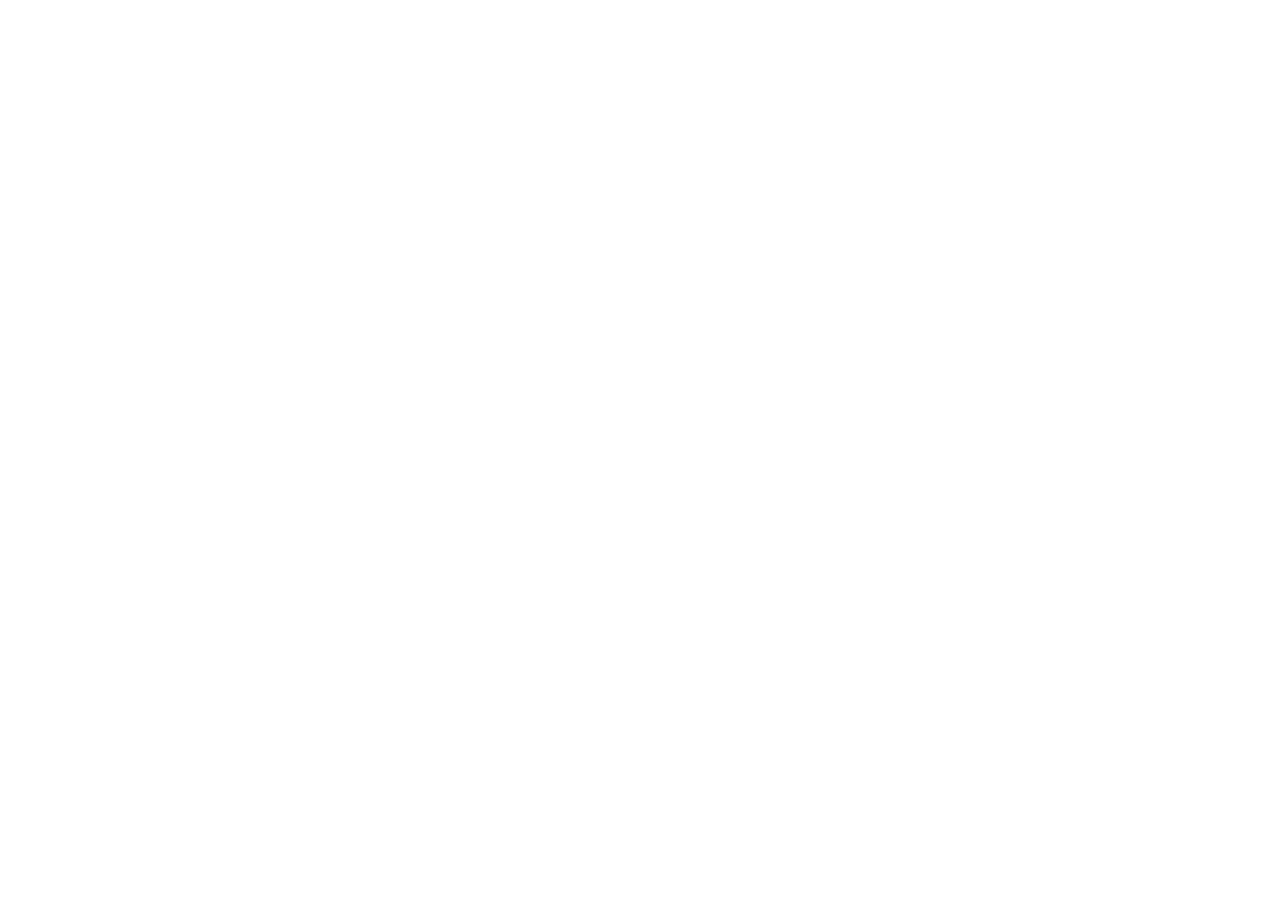
==== index.html @ f83cc9b5 "Archivos iniciales" ====
<!DOCTYPE html>
<html lang="es">
<head>
    <meta charset="UTF-8">
    <meta name="viewport" content="width=device-width, initial-scale=1.0">
    <title>Portafolio Profesional</title>
</head>
<body>
    
</body>
</html>
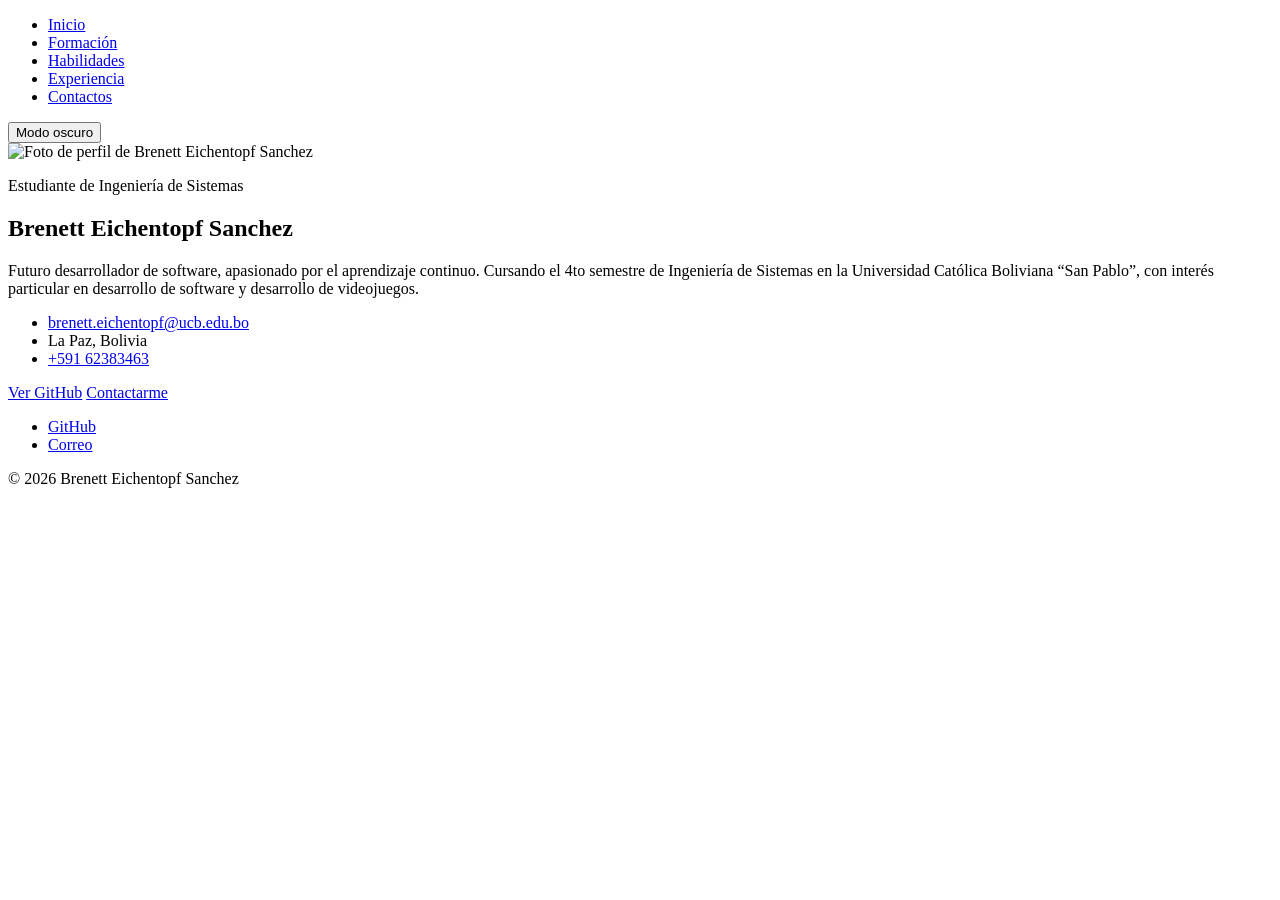
==== commit 227fcf72: "Esqueleto HTML" ====
--- a/index.html
+++ b/index.html
@@ -4,8 +4,49 @@
     <meta charset="UTF-8">
     <meta name="viewport" content="width=device-width, initial-scale=1.0">
     <title>Portafolio Profesional</title>
+    <link rel="stylesheet" href="css/style.css">
 </head>
 <body>
-    
+    <header>
+        <div class="header-inner">
+            <nav>
+                <ul>
+                    <li><a href="index.html" aria-current="page">Inicio</a></li>
+                    <li><a href="formacion.html">Formación</a></li>
+                    <li><a href="habilidades.html">Habilidades</a></li>
+                    <li><a href="experiencia.html">Experiencia</a></li>
+                    <li><a href="contacto.html">Contactos</a></li>
+                </ul>
+            </nav>
+            <button id="theme-toggle" class="theme-toggle" aria-label="Cambiar entre modo claro y oscuro">Modo oscuro</button>
+        </div>
+    </header>
+
+    <main>
+        <section class="maincontent" aria-labelledby="maincontent-nombre">
+            <img class="maincontent-photo" src="assets/images/perfil.jpg" alt="Foto de perfil de Brenett Eichentopf Sanchez">
+            <p class="rol">Estudiante de Ingeniería de Sistemas</p>
+            <h1 id="maincontent-nombre">Brenett Eichentopf Sanchez</h1>
+            <p>Futuro desarrollador de software, apasionado por el aprendizaje continuo. Cursando el 4to semestre de Ingeniería de Sistemas en la Universidad Católica Boliviana &ldquo;San Pablo&rdquo;, con interés particular en desarrollo de software y desarrollo de videojuegos.</p>
+            <ul class="contact-line">
+                <li><a href="mailto:brenett.eichentopf@ucb.edu.bo">brenett.eichentopf@ucb.edu.bo</a></li>
+                <li>La Paz, Bolivia</li>
+                <li><a href="tel:+59162383463">+591 62383463</a></li>
+            </ul>
+           
+            <a class="btn btn-primary" href="https://github.com/HelpyBren?tab=repositories" target="_blank" rel="noopener">Ver GitHub</a>
+            <a class="btn btn-secondary" href="contacto.html">Contactarme</a>
+            
+        </section>
+    </main>
+
+    <footer class="site-footer">
+        <ul class="social">
+            <li><a href="https://github.com/HelpyBren" target="_blank" rel="noopener">GitHub</a></li>
+            <li><a href="mailto:brenett.eichentopf@ucb.edu.bo">Correo</a></li>
+        </ul>
+        <p>&copy; 2026 Brenett Eichentopf Sanchez</p>
+    </footer>
+    <script src="js/theme.js"></script>
 </body>
 </html>
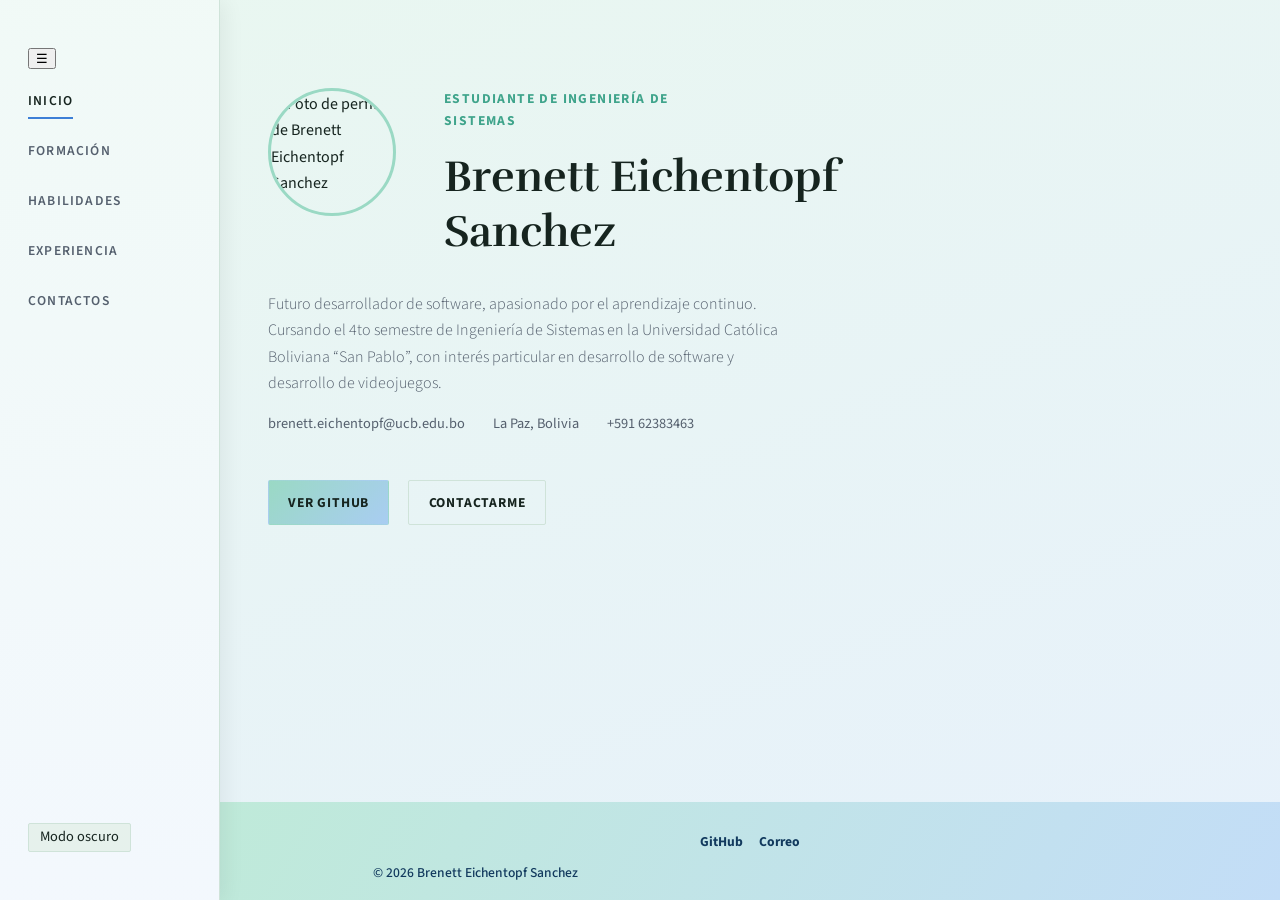
==== commit 17a8f742: "Adecuación a enunciado" ====
--- a/index.html
+++ b/index.html
@@ -9,7 +9,10 @@
 <body>
     <header>
         <div class="header-inner">
-            <nav>
+            <button id="menu-toggle" class="menu-toggle" type="button" aria-expanded="false" aria-controls="nav-principal" aria-label="Abrir menú de navegación">
+                <span aria-hidden="true">&#9776;</span>
+            </button>
+            <nav id="nav-principal">
                 <ul>
                     <li><a href="index.html" aria-current="page">Inicio</a></li>
                     <li><a href="formacion.html">Formación</a></li>
@@ -18,7 +21,7 @@
                     <li><a href="contacto.html">Contactos</a></li>
                 </ul>
             </nav>
-            <button id="theme-toggle" class="theme-toggle" aria-label="Cambiar entre modo claro y oscuro">Modo oscuro</button>
+            <button id="theme-toggle" class="theme-toggle" aria-label="Cambiar entre modo claro y oscuro" aria-pressed="false">Modo oscuro</button>
         </div>
     </header>
 
--- a/css/style.css
+++ b/css/style.css
@@ -0,0 +1,448 @@
+
+@import url('https://fonts.googleapis.com/css2?family=Rufina:wght@400;700&family=Source+Sans+Pro:wght@300;400;600;700&display=swap');
+
+:root {
+  /*tema claro*/
+  --color-bg: #EEF6F1;
+  --color-surface: #FFFFFF;
+  --color-surface-alt: #E6F1EC;
+  --color-text: #16241F;
+  --color-text-dim: #55606E;
+  --color-border: #CFE3D9;
+  --color-accent: #3fa48b;        /* verde */
+  --color-accent-soft: #9AD9C4;   /* verde pastel */
+  --color-accent-2: #3d7fd6;      /* azul */
+  --color-accent-2-soft: #A9CDF2; /* azul pastel */
+  --color-error: #d64550;
+  --color-link: #2158B3;
+  --color-focus: #3fa48b;
+  --color-footer-text: #123A5E;
+
+  --gradient-bg: linear-gradient(160deg, #E9F7F0 0%, #E7F1FB 100%);
+  --gradient-accent: linear-gradient(135deg, var(--color-accent-soft), var(--color-accent-2-soft));
+  --gradient-footer: linear-gradient(120deg, #BFEAD9 0%, #C3DDF7 100%);
+  --gradient-header: linear-gradient(180deg, rgba(154,217,196,0.14), rgba(169,205,242,0.14));
+
+  /*Tipografía*/
+  --font-display: 'Rufina', serif;
+  --font-body: 'Source Sans Pro', sans-serif;
+  --font-label: 'Source Sans Pro', sans-serif;
+
+  /*espaciado*/
+  --space-1: 0.5rem;
+  --space-2: 1rem;
+  --space-3: 1.75rem;
+  --space-4: 3rem;
+  --space-5: 5rem;
+
+  --radius: 2px;
+  --max-w: 760px;
+  --sidebar-w: 220px;
+}
+
+:root[data-theme='dark'] {
+  --color-bg: #0F1E1A;
+  --color-surface: #16302A;
+  --color-surface-alt: #122822;
+  --color-text: #EAF3EF;
+  --color-text-dim: #A9C2BB;
+  --color-border: #294A41;
+  --color-accent: #6FD9BC;
+  --color-accent-soft: #3fa48b;
+  --color-accent-2: #6FA8FF;
+  --color-accent-2-soft: #3d7fd6;
+  --color-error: #ff8a80;
+  --color-link: #8FB8FF;
+  --color-focus: #6FD9BC;
+  --color-footer-text: #DCEBFF;
+
+  --gradient-bg: linear-gradient(160deg, #0C2621 0%, #0E1E30 100%);
+  --gradient-accent: linear-gradient(135deg, var(--color-accent-soft), var(--color-accent-2-soft));
+  --gradient-footer: linear-gradient(120deg, #12352C 0%, #142B41 100%);
+  --gradient-header: linear-gradient(180deg, rgba(111,217,188,0.10), rgba(111,168,255,0.10));
+}
+
+/*reset minimo*/
+* { box-sizing: border-box; }
+html { scroll-behavior: smooth; }
+body {
+  margin: 0;
+  min-height: 100vh;
+  display: flex;
+  flex-direction: column;
+  background-color: var(--color-bg);
+  background-image: var(--gradient-bg);
+  background-attachment: fixed;
+  color: var(--color-text);
+  font-family: var(--font-body);
+  line-height: 1.65;
+  transition: background 0.25s ease, color 0.25s ease;
+}
+img { max-width: 100%; display: block; }
+a {
+  color: var(--color-link);
+  font-weight: 700;
+  text-decoration: none;
+}
+a:hover { text-decoration: underline; }
+:focus-visible {
+  outline: 2px solid var(--color-focus);
+  outline-offset: 3px;
+}
+
+h1, h2, h3 {
+  font-family: var(--font-display);
+  font-weight: 700;
+  line-height: 1.25;
+  margin: 0 0 var(--space-2);
+}
+h1 { font-size: clamp(2rem, 4vw, 2.75rem); }
+h2 { font-size: clamp(1.35rem, 3vw, 1.7rem); }
+h3 { font-size: 1.1rem; font-family: var(--font-body); font-weight: 700; }
+p { margin: 0 0 var(--space-2); color: var(--color-text-dim); max-width: 65ch; font-weight: 300; }
+
+
+header {
+  border-bottom: 1px solid var(--color-border);
+  background-color: var(--color-surface);
+  background-image: var(--gradient-header);
+  box-shadow: 5px 2px 20px 0 rgba(0, 0, 0, 0.06);
+  position: sticky;
+  top: 0;
+  z-index: 10;
+  display: flex;
+  align-items: center;
+  justify-content: space-between;
+  gap: var(--space-2);
+  flex-wrap: wrap;
+  padding: var(--space-2) var(--space-3);
+}
+.header-inner { display: contents; }
+
+header nav ul {
+  list-style: none;
+  display: flex;
+  gap: var(--space-3);
+  margin: 0;
+  padding: 0;
+  flex-wrap: wrap;
+}
+header nav a {
+  text-decoration: none;
+  color: var(--color-text-dim);
+  font-size: 0.85rem;
+  font-weight: 600;
+  letter-spacing: 1.2px;
+  text-transform: uppercase;
+  padding: 0.25rem 0;
+  border-bottom: 2px solid transparent;
+}
+header nav a:hover,
+header nav a[aria-current='page'] {
+  text-decoration: none;
+  color: var(--color-text);
+  border-bottom-color: var(--color-accent-2);
+}
+
+.theme-toggle {
+  background: var(--color-surface-alt);
+  border: 1px solid var(--color-border);
+  border-radius: var(--radius);
+  padding: 0.4rem 0.7rem;
+  cursor: pointer;
+  color: var(--color-text);
+  font-size: 0.9rem;
+  font-family: var(--font-body);
+  line-height: 1;
+}
+.theme-toggle:hover { border-color: var(--color-accent); }
+
+/*layout general*/
+main {
+  max-width: var(--max-w);
+  margin: 0 auto;
+  padding: var(--space-5) var(--space-3) var(--space-5);
+}
+section { margin-bottom: var(--space-5); }
+section:last-child { margin-bottom: var(--space-4); }
+
+.section-label {
+  font-family: var(--font-label);
+  font-size: 0.75rem;
+  font-weight: 700;
+  text-transform: uppercase;
+  letter-spacing: 1.4px;
+  color: var(--color-accent-2);
+  display: block;
+  margin-bottom: var(--space-1);
+}
+
+main h1 {
+  position: relative;
+  padding-bottom: var(--space-2);
+}
+main h1::after {
+  content: '';
+  position: absolute;
+  left: 0;
+  bottom: 0;
+  width: 70px;
+  border-bottom: 3px solid var(--color-accent-2-soft);
+}
+
+.maincontent::after { content: ''; display: block; clear: both; }
+.maincontent h1::after { display: none; }
+
+.maincontent .maincontent-photo {
+  float: left;
+  width: 128px;
+  height: 128px;
+  border-radius: 50%;
+  object-fit: cover;
+  border: 3px solid var(--color-accent-soft);
+  margin: 0 var(--space-4) var(--space-2) 0;
+}
+.maincontent .rol {
+  font-family: var(--font-label);
+  text-transform: uppercase;
+  letter-spacing: 1.4px;
+  color: var(--color-accent);
+  font-size: 0.85rem;
+  font-weight: 700;
+  margin-top: var(--space-1);
+}
+
+.contact-line {
+  display: flex;
+  flex-wrap: wrap;
+  gap: var(--space-1) var(--space-3);
+  padding: 0;
+  margin: var(--space-2) 0 var(--space-3);
+  list-style: none;
+  font-size: 0.9rem;
+  color: var(--color-text-dim);
+  clear: left;
+}
+.contact-line a { color: var(--color-text-dim); font-weight: 400; }
+.contact-line a:hover { color: var(--color-accent); }
+
+.btn {
+  display: inline-block;
+  margin-top: var(--space-2);
+  padding: 0.65rem 1.2rem;
+  border-radius: var(--radius);
+  text-decoration: none !important;
+  font-family: var(--font-label);
+  font-weight: 700;
+  font-size: 0.85rem;
+  text-transform: uppercase;
+  letter-spacing: 0.8px;
+  border: 1px solid var(--color-border);
+  transition: filter .2s ease, background-color .2s ease;
+}
+.btn + .btn { margin-left: var(--space-2); }
+.btn-primary { background-image: var(--gradient-accent); color: #16241F; border-color: transparent; }
+.btn-primary:hover { filter: brightness(0.94); color: #16241F; }
+.btn-secondary { color: var(--color-text); }
+.btn-secondary:hover { background: var(--color-surface-alt); }
+
+@media (max-width: 640px) {
+  .maincontent .maincontent-photo { float: none; margin: 0 0 var(--space-2) 0; }
+}
+
+/* ---------- Timeline (formación) ---------- */
+.timeline { list-style: none; margin: 0; padding: 0; border-left: 3px solid var(--color-accent-soft); }
+.timeline li { position: relative; padding: 0 0 var(--space-4) var(--space-3); }
+.timeline li::before {
+  content: '';
+  position: absolute;
+  left: -8px;
+  top: 4px;
+  width: 13px;
+  height: 13px;
+  border-radius: 50%;
+  background: var(--color-accent-2-soft);
+  border: 2px solid var(--color-bg);
+}
+.timeline time {
+  font-family: var(--font-label);
+  font-size: 0.8rem;
+  font-weight: 700;
+  text-transform: uppercase;
+  letter-spacing: 1px;
+  color: var(--color-accent);
+}
+
+/* =========================================================
+   Tarjetas de proyecto (experiencia.html)
+   Ya no están dentro de un div.proyectos-grid: son
+   <article class="proyecto-card"> directas dentro de <section>.
+   Sin ese contenedor no se arma una grilla de 2 columnas de
+   forma fiable (el section también contiene el título y la
+   intro), así que se apilan en una sola columna con espaciado
+   propio — sigue siendo responsivo y perfectamente válido.
+   ========================================================= */
+.proyecto-card {
+  border-left: 4px solid var(--color-accent-2-soft);
+  background: var(--color-surface);
+  padding: var(--space-3);
+  margin-bottom: var(--space-3);
+  box-shadow: 3px 3px 0 0 rgba(0,0,0,0.04);
+}
+.proyecto-card h3 { margin-bottom: 0.25rem; font-family: var(--font-display); }
+.proyecto-card time { font-family: var(--font-label); font-size: 0.8rem; color: var(--color-text-dim); }
+.proyecto-card .maincontent-photo {
+  width: 100%;
+  height: auto;
+  border-radius: var(--radius);
+  margin: var(--space-2) 0;
+  box-shadow: 3px 3px 0 0 rgba(0,0,0,0.04);
+}
+.tag-list { list-style: none; display: flex; flex-wrap: wrap; gap: 0.4rem; margin: var(--space-2) 0 0; padding: 0; }
+.tag-list li {
+  font-family: var(--font-label);
+  font-size: 0.72rem;
+  font-weight: 600;
+  text-transform: uppercase;
+  letter-spacing: 0.6px;
+  background: var(--color-surface-alt);
+  border: 1px solid var(--color-border);
+  padding: 0.25rem 0.6rem;
+  border-radius: var(--radius);
+  color: var(--color-text-dim);
+}
+
+/* ---------- Habilidades ---------- */
+.skills-group { margin-bottom: var(--space-4); }
+.skills-group ul { list-style: none; padding: 0; margin: 0; display: flex; flex-wrap: wrap; gap: 0.5rem; }
+.skills-group li {
+  font-family: var(--font-label);
+  font-size: 0.85rem;
+  font-weight: 600;
+  border: 1px solid var(--color-accent-soft);
+  padding: 0.4rem 0.8rem;
+  border-radius: var(--radius);
+  background: var(--color-surface);
+  color: var(--color-text);
+}
+
+/* =========================================================
+   Formulario de contacto (contacto.html)
+   Sin div.form-field: label, input y p.error-msg son hermanos
+   directos dentro de <form>. El espaciado se resuelve dándole
+   margen al input/textarea, y el estado de error se marca con
+   una clase en el propio campo (ver js/validacion.js) en vez
+   de en un contenedor que ya no existe.
+   ========================================================= */
+form { max-width: 480px; }
+form label {
+  display: block;
+  font-size: 0.8rem;
+  font-weight: 700;
+  text-transform: uppercase;
+  letter-spacing: 0.8px;
+  margin: var(--space-2) 0 0.3rem;
+  color: var(--color-text);
+}
+form label:first-of-type { margin-top: 0; }
+form input, form textarea {
+  display: block;
+  width: 100%;
+  padding: 0.65rem 0.75rem;
+  border: 1px solid var(--color-border);
+  border-radius: var(--radius);
+  background: var(--color-surface);
+  color: var(--color-text);
+  font-family: var(--font-body);
+  font-size: 0.95rem;
+}
+form input:focus, form textarea:focus { border-color: var(--color-accent); }
+form textarea { resize: vertical; min-height: 120px; }
+
+form input.invalid, form textarea.invalid { border-color: var(--color-error); }
+.error-msg {
+  color: var(--color-error);
+  font-size: 0.8rem;
+  margin: 0.3rem 0 0;
+  font-weight: 600;
+  display: none;
+}
+.error-msg.show { display: block; }
+
+form button[type='submit'] { margin-top: var(--space-2); }
+#form-status {
+  margin-top: var(--space-2);
+  padding: 0.7rem 1rem;
+  border-radius: var(--radius);
+  font-size: 0.9rem;
+  font-weight: 600;
+  display: none;
+}
+#form-status.ok { display: block; background: rgba(63,164,139,0.15); color: var(--color-accent); }
+#form-status.fail { display: block; background: rgba(214,69,80,0.12); color: var(--color-error); }
+
+/* ---------- Footer ---------- */
+.site-footer {
+  background-color: var(--color-accent-soft);
+  background-image: var(--gradient-footer);
+  color: var(--color-footer-text);
+  padding: var(--space-2) var(--space-3);
+  text-align: center;
+  font-size: 0.85rem;
+  font-weight: 300;
+  margin-top: auto;
+}
+.site-footer .social { display: flex; justify-content: center; gap: var(--space-2); margin-bottom: var(--space-1); list-style: none; padding: 0; }
+.site-footer a { color: var(--color-footer-text); font-weight: 700; }
+.site-footer p { color: var(--color-footer-text); margin: 0; font-weight: 500; }
+
+/* ---------- Responsivo: header en móvil ---------- */
+@media (max-width: 640px) {
+  header { flex-direction: column; align-items: flex-start; }
+  header nav ul { gap: var(--space-2); }
+}
+@media (prefers-reduced-motion: reduce) {
+  html { scroll-behavior: auto; }
+  * { transition: none !important; }
+}
+
+/* =========================================================
+   Barra de navegación vertical (escritorio, ≥900px)
+   header pasa a ser una barra fija a la izquierda; como
+   .header-inner es `display:contents`, esta regla funciona
+   igual en index.html (que sí tiene ese div) y en las demás
+   páginas (que no lo tienen).
+   ========================================================= */
+@media (min-width: 900px) {
+  header {
+    position: fixed;
+    top: 0;
+    left: 0;
+    bottom: 0;
+    width: var(--sidebar-w);
+    flex-direction: column;
+    align-items: flex-start;
+    justify-content: flex-start;
+    border-bottom: none;
+    border-right: 1px solid var(--color-border);
+    padding: var(--space-4) var(--space-3);
+    overflow-y: auto;
+  }
+  header nav { width: 100%; }
+  header nav ul {
+    flex-direction: column;
+    align-items: flex-start;
+    gap: var(--space-2);
+  }
+  header nav a { display: block; padding: 0.3rem 0; }
+  .theme-toggle { margin-top: auto; align-self: flex-start; }
+
+  main {
+    margin-left: var(--sidebar-w);
+    max-width: none;
+    padding: var(--space-5) var(--space-4);
+  }
+  main > * { max-width: var(--max-w); }
+
+  .site-footer { margin-left: var(--sidebar-w); }
+}
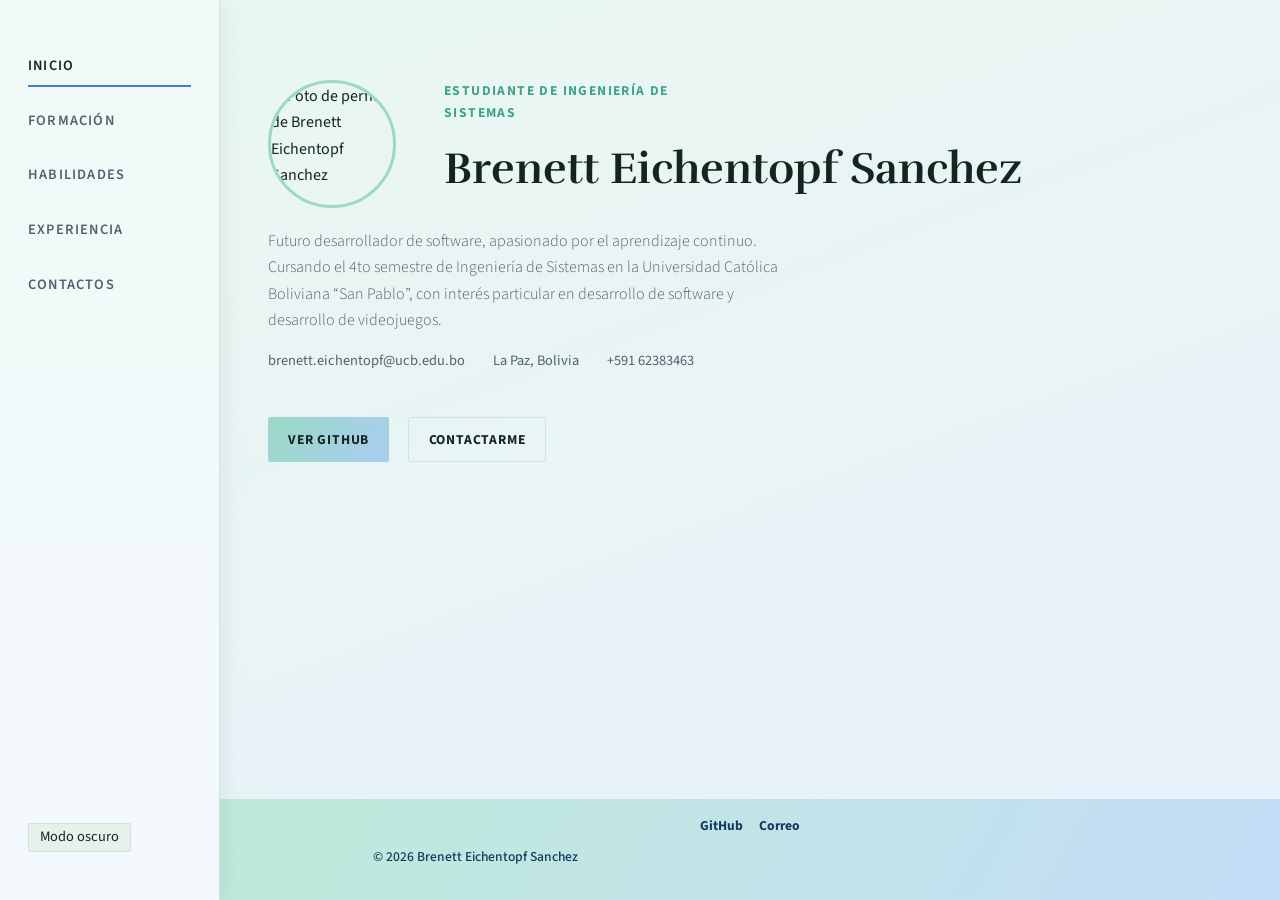
==== commit 0b32f13e: "Menu test??" ====
--- a/index.html
+++ b/index.html
@@ -50,6 +50,7 @@
         </ul>
         <p>&copy; 2026 Brenett Eichentopf Sanchez</p>
     </footer>
+    <script src="js/menu.js"></script>
     <script src="js/theme.js"></script>
 </body>
 </html>
--- a/css/style.css
+++ b/css/style.css
@@ -1,21 +1,28 @@
-
 @import url('https://fonts.googleapis.com/css2?family=Rufina:wght@400;700&family=Source+Sans+Pro:wght@300;400;600;700&display=swap');
 
 :root {
-  /*tema claro*/
-  --color-bg: #EEF6F1;
+  /* tema claro y tokens obligatorios */
+  --primary-color: #3d7fd6;
+  --secondary-color: #3fa48b;
+  --bg-color: #EEF6F1;
+  --text-color: #16241F;
+  --font-family-base: 'Source Sans Pro', system-ui, sans-serif;
+  --spacing-unit: 1rem;
+
+  /* Paleta de colores */
+  --color-bg: var(--bg-color);
   --color-surface: #FFFFFF;
   --color-surface-alt: #E6F1EC;
-  --color-text: #16241F;
+  --color-text: var(--text-color);
   --color-text-dim: #55606E;
   --color-border: #CFE3D9;
-  --color-accent: #3fa48b;        /* verde */
-  --color-accent-soft: #9AD9C4;   /* verde pastel */
-  --color-accent-2: #3d7fd6;      /* azul */
-  --color-accent-2-soft: #A9CDF2; /* azul pastel */
+  --color-accent: var(--secondary-color);   /* verde */
+  --color-accent-soft: #9AD9C4;
+  --color-accent-2: var(--primary-color);   /* azul */
+  --color-accent-2-soft: #A9CDF2;
   --color-error: #d64550;
   --color-link: #2158B3;
-  --color-focus: #3fa48b;
+  --color-focus: var(--secondary-color);
   --color-footer-text: #123A5E;
 
   --gradient-bg: linear-gradient(160deg, #E9F7F0 0%, #E7F1FB 100%);
@@ -23,17 +30,15 @@
   --gradient-footer: linear-gradient(120deg, #BFEAD9 0%, #C3DDF7 100%);
   --gradient-header: linear-gradient(180deg, rgba(154,217,196,0.14), rgba(169,205,242,0.14));
 
-  /*Tipografía*/
   --font-display: 'Rufina', serif;
-  --font-body: 'Source Sans Pro', sans-serif;
-  --font-label: 'Source Sans Pro', sans-serif;
-
-  /*espaciado*/
-  --space-1: 0.5rem;
-  --space-2: 1rem;
-  --space-3: 1.75rem;
-  --space-4: 3rem;
-  --space-5: 5rem;
+  --font-body: var(--font-family-base);
+  --font-label: var(--font-family-base);
+
+  --space-1: calc(var(--spacing-unit) * 0.5);
+  --space-2: var(--spacing-unit);
+  --space-3: calc(var(--spacing-unit) * 1.75);
+  --space-4: calc(var(--spacing-unit) * 3);
+  --space-5: calc(var(--spacing-unit) * 5);
 
   --radius: 2px;
   --max-w: 760px;
@@ -41,10 +46,10 @@
 }
 
 :root[data-theme='dark'] {
-  --color-bg: #0F1E1A;
+  --bg-color: #0F1E1A;
+  --text-color: #EAF3EF;
   --color-surface: #16302A;
   --color-surface-alt: #122822;
-  --color-text: #EAF3EF;
   --color-text-dim: #A9C2BB;
   --color-border: #294A41;
   --color-accent: #6FD9BC;
@@ -57,16 +62,19 @@
   --color-footer-text: #DCEBFF;
 
   --gradient-bg: linear-gradient(160deg, #0C2621 0%, #0E1E30 100%);
-  --gradient-accent: linear-gradient(135deg, var(--color-accent-soft), var(--color-accent-2-soft));
   --gradient-footer: linear-gradient(120deg, #12352C 0%, #142B41 100%);
   --gradient-header: linear-gradient(180deg, rgba(111,217,188,0.10), rgba(111,168,255,0.10));
 }
 
-/*reset minimo*/
-* { box-sizing: border-box; }
+/* Reset universal (IMPORTANTE!!!!!!!!!!!)*/
+* {
+  box-sizing: border-box;
+  margin: 0;
+  padding: 0;
+}
+
 html { scroll-behavior: smooth; }
 body {
-  margin: 0;
   min-height: 100vh;
   display: flex;
   flex-direction: column;
@@ -79,29 +87,30 @@
   transition: background 0.25s ease, color 0.25s ease;
 }
 img { max-width: 100%; display: block; }
-a {
-  color: var(--color-link);
-  font-weight: 700;
-  text-decoration: none;
-}
+a { color: var(--color-link); font-weight: 700; text-decoration: none; }
 a:hover { text-decoration: underline; }
-:focus-visible {
-  outline: 2px solid var(--color-focus);
-  outline-offset: 3px;
+:focus-visible { outline: 2px solid var(--color-focus); outline-offset: 3px; }
+
+.sr-only {
+  position: absolute;
+  width: 1px; height: 1px;
+  overflow: hidden;
+  clip: rect(0 0 0 0);
+  white-space: nowrap;
 }
 
 h1, h2, h3 {
   font-family: var(--font-display);
   font-weight: 700;
   line-height: 1.25;
-  margin: 0 0 var(--space-2);
-}
-h1 { font-size: clamp(2rem, 4vw, 2.75rem); }
-h2 { font-size: clamp(1.35rem, 3vw, 1.7rem); }
+  margin-bottom: var(--space-2);
+}
+h1 { font-size: clamp(1.8rem, 5vw, 2.75rem); }
+h2 { font-size: clamp(1.25rem, 4vw, 1.7rem); }
 h3 { font-size: 1.1rem; font-family: var(--font-body); font-weight: 700; }
-p { margin: 0 0 var(--space-2); color: var(--color-text-dim); max-width: 65ch; font-weight: 300; }
-
-
+p { margin-bottom: var(--space-2); color: var(--color-text-dim); max-width: 65ch; font-weight: 300; }
+
+/* Header, navs y menú hamburguesa */
 header {
   border-bottom: 1px solid var(--color-border);
   background-color: var(--color-surface);
@@ -113,33 +122,51 @@
   display: flex;
   align-items: center;
   justify-content: space-between;
+  flex-wrap: wrap;
   gap: var(--space-2);
-  flex-wrap: wrap;
   padding: var(--space-2) var(--space-3);
 }
 .header-inner { display: contents; }
 
-header nav ul {
+.menu-toggle {
+  order: -1;
+  background: var(--color-surface-alt);
+  border: 1px solid var(--color-border);
+  border-radius: var(--radius);
+  width: 2.4rem;
+  height: 2.4rem;
+  font-size: 1.1rem;
+  line-height: 1;
+  color: var(--color-text);
+  cursor: pointer;
+}
+.menu-toggle:hover { border-color: var(--color-accent); }
+
+nav#nav-principal {
+  flex-basis: 100%;
+  display: none;
+}
+nav#nav-principal.is-open { display: block; }
+nav#nav-principal ul {
   list-style: none;
   display: flex;
-  gap: var(--space-3);
-  margin: 0;
-  padding: 0;
-  flex-wrap: wrap;
-}
-header nav a {
+  flex-direction: column;
+  gap: var(--space-1);
+  padding: var(--space-2) 0 0;
+}
+nav#nav-principal a {
+  display: block;
   text-decoration: none;
   color: var(--color-text-dim);
-  font-size: 0.85rem;
+  font-size: 0.9rem;
   font-weight: 600;
   letter-spacing: 1.2px;
   text-transform: uppercase;
-  padding: 0.25rem 0;
+  padding: 0.4rem 0;
   border-bottom: 2px solid transparent;
 }
-header nav a:hover,
-header nav a[aria-current='page'] {
-  text-decoration: none;
+nav#nav-principal a:hover,
+nav#nav-principal a[aria-current='page'] {
   color: var(--color-text);
   border-bottom-color: var(--color-accent-2);
 }
@@ -157,14 +184,15 @@
 }
 .theme-toggle:hover { border-color: var(--color-accent); }
 
-/*layout general*/
+/* Layout */
 main {
   max-width: var(--max-w);
   margin: 0 auto;
-  padding: var(--space-5) var(--space-3) var(--space-5);
-}
-section { margin-bottom: var(--space-5); }
-section:last-child { margin-bottom: var(--space-4); }
+  padding: var(--space-4) var(--space-3) var(--space-5);
+  width: 100%;
+}
+section, aside { margin-bottom: var(--space-4); }
+section:last-child, aside:last-child { margin-bottom: var(--space-4); }
 
 .section-label {
   font-family: var(--font-label);
@@ -177,30 +205,35 @@
   margin-bottom: var(--space-1);
 }
 
-main h1 {
-  position: relative;
-  padding-bottom: var(--space-2);
-}
+main h1 { position: relative; padding-bottom: var(--space-2); }
 main h1::after {
   content: '';
   position: absolute;
-  left: 0;
-  bottom: 0;
+  left: 0; bottom: 0;
   width: 70px;
   border-bottom: 3px solid var(--color-accent-2-soft);
 }
 
+/* Aside de "Autoaprendizaje" en formación: distinto del flujo principal */
+aside {
+  border-left: 3px solid var(--color-accent-soft);
+  background: var(--color-surface-alt);
+  padding: var(--space-3);
+  border-radius: var(--radius);
+}
+aside h2::after { display: none; }
+
+/* Página de inicio */
 .maincontent::after { content: ''; display: block; clear: both; }
 .maincontent h1::after { display: none; }
 
 .maincontent .maincontent-photo {
-  float: left;
   width: 128px;
   height: 128px;
   border-radius: 50%;
   object-fit: cover;
   border: 3px solid var(--color-accent-soft);
-  margin: 0 var(--space-4) var(--space-2) 0;
+  margin: 0 auto var(--space-2);
 }
 .maincontent .rol {
   font-family: var(--font-label);
@@ -209,19 +242,19 @@
   color: var(--color-accent);
   font-size: 0.85rem;
   font-weight: 700;
-  margin-top: var(--space-1);
-}
+  text-align: center;
+}
+.maincontent h1 { text-align: center; }
+.maincontent > p { margin-left: auto; margin-right: auto; }
 
 .contact-line {
   display: flex;
   flex-wrap: wrap;
   gap: var(--space-1) var(--space-3);
-  padding: 0;
   margin: var(--space-2) 0 var(--space-3);
   list-style: none;
   font-size: 0.9rem;
   color: var(--color-text-dim);
-  clear: left;
 }
 .contact-line a { color: var(--color-text-dim); font-weight: 400; }
 .contact-line a:hover { color: var(--color-accent); }
@@ -246,20 +279,14 @@
 .btn-secondary { color: var(--color-text); }
 .btn-secondary:hover { background: var(--color-surface-alt); }
 
-@media (max-width: 640px) {
-  .maincontent .maincontent-photo { float: none; margin: 0 0 var(--space-2) 0; }
-}
-
-/* ---------- Timeline (formación) ---------- */
-.timeline { list-style: none; margin: 0; padding: 0; border-left: 3px solid var(--color-accent-soft); }
+/* Timeline */
+.timeline { list-style: none; border-left: 3px solid var(--color-accent-soft); }
 .timeline li { position: relative; padding: 0 0 var(--space-4) var(--space-3); }
 .timeline li::before {
   content: '';
   position: absolute;
-  left: -8px;
-  top: 4px;
-  width: 13px;
-  height: 13px;
+  left: -8px; top: 4px;
+  width: 13px; height: 13px;
   border-radius: 50%;
   background: var(--color-accent-2-soft);
   border: 2px solid var(--color-bg);
@@ -273,15 +300,7 @@
   color: var(--color-accent);
 }
 
-/* =========================================================
-   Tarjetas de proyecto (experiencia.html)
-   Ya no están dentro de un div.proyectos-grid: son
-   <article class="proyecto-card"> directas dentro de <section>.
-   Sin ese contenedor no se arma una grilla de 2 columnas de
-   forma fiable (el section también contiene el título y la
-   intro), así que se apilan en una sola columna con espaciado
-   propio — sigue siendo responsivo y perfectamente válido.
-   ========================================================= */
+/* Tarjetas de proyecto */
 .proyecto-card {
   border-left: 4px solid var(--color-accent-2-soft);
   background: var(--color-surface);
@@ -292,13 +311,11 @@
 .proyecto-card h3 { margin-bottom: 0.25rem; font-family: var(--font-display); }
 .proyecto-card time { font-family: var(--font-label); font-size: 0.8rem; color: var(--color-text-dim); }
 .proyecto-card .maincontent-photo {
-  width: 100%;
-  height: auto;
+  width: 100%; height: auto;
   border-radius: var(--radius);
   margin: var(--space-2) 0;
-  box-shadow: 3px 3px 0 0 rgba(0,0,0,0.04);
-}
-.tag-list { list-style: none; display: flex; flex-wrap: wrap; gap: 0.4rem; margin: var(--space-2) 0 0; padding: 0; }
+}
+.tag-list { list-style: none; display: flex; flex-wrap: wrap; gap: 0.4rem; margin-top: var(--space-2); }
 .tag-list li {
   font-family: var(--font-label);
   font-size: 0.72rem;
@@ -312,9 +329,45 @@
   color: var(--color-text-dim);
 }
 
-/* ---------- Habilidades ---------- */
-.skills-group { margin-bottom: var(--space-4); }
-.skills-group ul { list-style: none; padding: 0; margin: 0; display: flex; flex-wrap: wrap; gap: 0.5rem; }
+/* Módulo de fetch y GitHub */
+.repos-list { list-style: none; display: flex; flex-direction: column; gap: var(--space-2); }
+.repo-card {
+  background: var(--color-surface);
+  border: 1px solid var(--color-border);
+  border-left: 4px solid var(--color-accent);
+  padding: var(--space-2) var(--space-3);
+  border-radius: var(--radius);
+}
+.repo-card h3 { margin-bottom: 0.2rem; }
+.repo-card p { margin-bottom: 0.3rem; font-size: 0.9rem; }
+.repo-card .repo-meta { font-size: 0.75rem; color: var(--color-text-dim); font-family: var(--font-label); }
+#repos-status.error { color: var(--color-error); font-weight: 600; }
+#repos-status.hidden { display: none; }
+
+/* Habilidades + filtro */
+.filtro-habilidades label {
+  display: block;
+  font-size: 0.8rem;
+  font-weight: 700;
+  text-transform: uppercase;
+  letter-spacing: 0.8px;
+  margin-bottom: 0.3rem;
+}
+.filtro-habilidades input[type='search'] {
+  width: 100%;
+  max-width: 360px;
+  padding: 0.6rem 0.75rem;
+  border: 1px solid var(--color-border);
+  border-radius: var(--radius);
+  background: var(--color-surface);
+  color: var(--color-text);
+  font-family: var(--font-body);
+  font-size: 0.95rem;
+}
+.filtro-habilidades input[type='search']:focus { border-color: var(--color-accent); }
+#filtro-resultado { font-size: 0.85rem; margin-top: 0.4rem; color: var(--color-text-dim); }
+
+.skills-group ul { list-style: none; display: flex; flex-wrap: wrap; gap: 0.5rem; }
 .skills-group li {
   font-family: var(--font-label);
   font-size: 0.85rem;
@@ -324,16 +377,12 @@
   border-radius: var(--radius);
   background: var(--color-surface);
   color: var(--color-text);
-}
-
-/* =========================================================
-   Formulario de contacto (contacto.html)
-   Sin div.form-field: label, input y p.error-msg son hermanos
-   directos dentro de <form>. El espaciado se resuelve dándole
-   margen al input/textarea, y el estado de error se marca con
-   una clase en el propio campo (ver js/validacion.js) en vez
-   de en un contenedor que ya no existe.
-   ========================================================= */
+  transition: opacity .15s ease;
+}
+.skills-group li[hidden] { display: none; }
+.skills-group[hidden] { display: none; }
+
+/* Formulario de contacto */
 form { max-width: 480px; }
 form label {
   display: block;
@@ -342,7 +391,6 @@
   text-transform: uppercase;
   letter-spacing: 0.8px;
   margin: var(--space-2) 0 0.3rem;
-  color: var(--color-text);
 }
 form label:first-of-type { margin-top: 0; }
 form input, form textarea {
@@ -358,8 +406,8 @@
 }
 form input:focus, form textarea:focus { border-color: var(--color-accent); }
 form textarea { resize: vertical; min-height: 120px; }
-
 form input.invalid, form textarea.invalid { border-color: var(--color-error); }
+
 .error-msg {
   color: var(--color-error);
   font-size: 0.8rem;
@@ -381,7 +429,7 @@
 #form-status.ok { display: block; background: rgba(63,164,139,0.15); color: var(--color-accent); }
 #form-status.fail { display: block; background: rgba(214,69,80,0.12); color: var(--color-error); }
 
-/* ---------- Footer ---------- */
+/* Footer */
 .site-footer {
   background-color: var(--color-accent-soft);
   background-image: var(--gradient-footer);
@@ -392,33 +440,43 @@
   font-weight: 300;
   margin-top: auto;
 }
-.site-footer .social { display: flex; justify-content: center; gap: var(--space-2); margin-bottom: var(--space-1); list-style: none; padding: 0; }
+.site-footer .social { display: flex; justify-content: center; gap: var(--space-2); margin-bottom: var(--space-1); list-style: none; }
 .site-footer a { color: var(--color-footer-text); font-weight: 700; }
-.site-footer p { color: var(--color-footer-text); margin: 0; font-weight: 500; }
-
-/* ---------- Responsivo: header en móvil ---------- */
-@media (max-width: 640px) {
-  header { flex-direction: column; align-items: flex-start; }
-  header nav ul { gap: var(--space-2); }
-}
+.site-footer p { color: var(--color-footer-text); font-weight: 500; }
+
 @media (prefers-reduced-motion: reduce) {
   html { scroll-behavior: auto; }
   * { transition: none !important; }
 }
 
-/* =========================================================
-   Barra de navegación vertical (escritorio, ≥900px)
-   header pasa a ser una barra fija a la izquierda; como
-   .header-inner es `display:contents`, esta regla funciona
-   igual en index.html (que sí tiene ese div) y en las demás
-   páginas (que no lo tienen).
-   ========================================================= */
-@media (min-width: 900px) {
+/* Ajustes de tablet*/
+@media (min-width: 768px) {
+  main { padding-left: var(--space-4); padding-right: var(--space-4); }
+
+  .maincontent .maincontent-photo { float: left; margin: 0 var(--space-4) var(--space-2) 0; }
+  .maincontent .rol, .maincontent h1 { text-align: left; }
+  .maincontent > p { margin-left: 0; }
+  .contact-line { clear: left; }
+
+  section:has(> .proyecto-card) {
+    display: grid;
+    grid-template-columns: repeat(2, 1fr);
+    gap: var(--space-3);
+    align-items: start;
+  }
+  section:has(> .proyecto-card) > .section-label,
+  section:has(> .proyecto-card) > h1,
+  section:has(> .proyecto-card) > p {
+    grid-column: 1 / -1;
+  }
+  .proyecto-card { margin-bottom: 0; }
+}
+
+/* Ajuste a escritorio */
+@media (min-width: 1025px) {
   header {
     position: fixed;
-    top: 0;
-    left: 0;
-    bottom: 0;
+    top: 0; left: 0; bottom: 0;
     width: var(--sidebar-w);
     flex-direction: column;
     align-items: flex-start;
@@ -428,21 +486,14 @@
     padding: var(--space-4) var(--space-3);
     overflow-y: auto;
   }
-  header nav { width: 100%; }
-  header nav ul {
-    flex-direction: column;
-    align-items: flex-start;
-    gap: var(--space-2);
-  }
-  header nav a { display: block; padding: 0.3rem 0; }
+  .menu-toggle { display: none; }
+  nav#nav-principal { display: block; flex-basis: auto; width: 100%; }
+  nav#nav-principal ul { gap: var(--space-2); padding-top: 0; }
   .theme-toggle { margin-top: auto; align-self: flex-start; }
 
-  main {
-    margin-left: var(--sidebar-w);
-    max-width: none;
-    padding: var(--space-5) var(--space-4);
-  }
+  main { margin-left: var(--sidebar-w); max-width: none; padding: var(--space-5) var(--space-4); }
   main > * { max-width: var(--max-w); }
-
   .site-footer { margin-left: var(--sidebar-w); }
-}
+
+  section:has(> .proyecto-card) { grid-template-columns: repeat(2, 1fr); }
+}
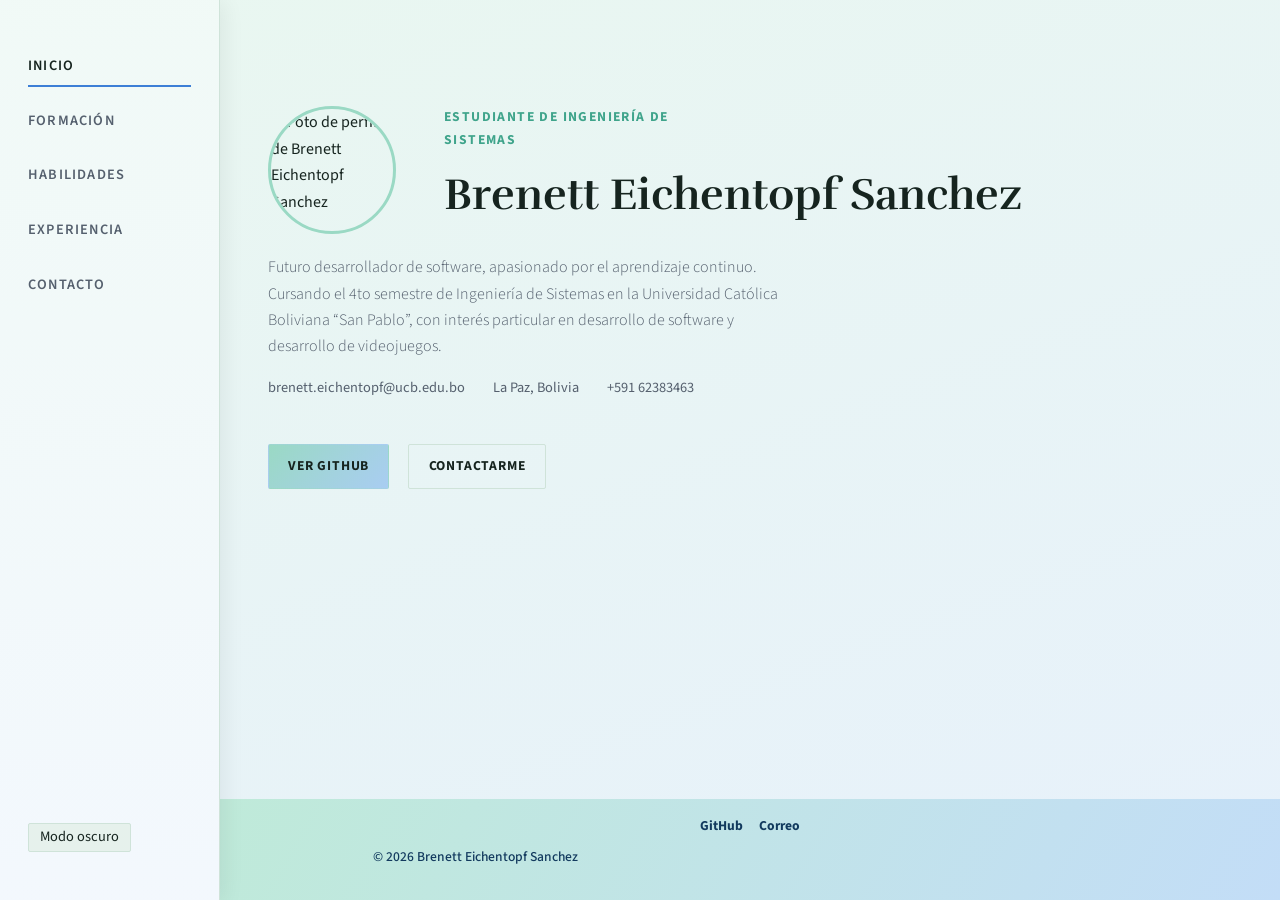
==== commit 5ba23b93: "Correcciones de loading de theme.js" ====
--- a/index.html
+++ b/index.html
@@ -3,29 +3,30 @@
 <head>
     <meta charset="UTF-8">
     <meta name="viewport" content="width=device-width, initial-scale=1.0">
-    <title>Portafolio Profesional</title>
+    <meta name="description" content="Portafolio profesional de Brenett Eichentopf Sanchez, estudiante de Ingeniería de Sistemas.">
+    <title>Inicio · Portafolio Profesional</title>
     <link rel="stylesheet" href="css/style.css">
+    <script src="js/theme.js"></script>
 </head>
 <body>
+    <a class="skip-link" href="#contenido">Saltar al contenido</a>
     <header>
-        <div class="header-inner">
-            <button id="menu-toggle" class="menu-toggle" type="button" aria-expanded="false" aria-controls="nav-principal" aria-label="Abrir menú de navegación">
-                <span aria-hidden="true">&#9776;</span>
-            </button>
-            <nav id="nav-principal">
-                <ul>
-                    <li><a href="index.html" aria-current="page">Inicio</a></li>
-                    <li><a href="formacion.html">Formación</a></li>
-                    <li><a href="habilidades.html">Habilidades</a></li>
-                    <li><a href="experiencia.html">Experiencia</a></li>
-                    <li><a href="contacto.html">Contactos</a></li>
-                </ul>
-            </nav>
-            <button id="theme-toggle" class="theme-toggle" aria-label="Cambiar entre modo claro y oscuro" aria-pressed="false">Modo oscuro</button>
-        </div>
+        <button id="menu-toggle" class="menu-toggle" type="button" aria-expanded="false" aria-controls="nav-principal" aria-label="Abrir menú de navegación">
+            <span aria-hidden="true">&#9776;</span>
+        </button>
+        <nav id="nav-principal" aria-label="Navegación principal">
+            <ul>
+                <li><a href="index.html" aria-current="page">Inicio</a></li>
+                <li><a href="formacion.html">Formación</a></li>
+                <li><a href="habilidades.html">Habilidades</a></li>
+                <li><a href="experiencia.html">Experiencia</a></li>
+                <li><a href="contacto.html">Contacto</a></li>
+            </ul>
+        </nav>
+        <button id="theme-toggle" class="theme-toggle" type="button" aria-label="Cambiar entre modo claro y oscuro" aria-pressed="false">Modo oscuro</button>
     </header>
 
-    <main>
+    <main id="contenido">
         <section class="maincontent" aria-labelledby="maincontent-nombre">
             <img class="maincontent-photo" src="assets/images/perfil.jpg" alt="Foto de perfil de Brenett Eichentopf Sanchez">
             <p class="rol">Estudiante de Ingeniería de Sistemas</p>
@@ -36,10 +37,8 @@
                 <li>La Paz, Bolivia</li>
                 <li><a href="tel:+59162383463">+591 62383463</a></li>
             </ul>
-           
             <a class="btn btn-primary" href="https://github.com/HelpyBren?tab=repositories" target="_blank" rel="noopener">Ver GitHub</a>
             <a class="btn btn-secondary" href="contacto.html">Contactarme</a>
-            
         </section>
     </main>
 
@@ -51,6 +50,5 @@
         <p>&copy; 2026 Brenett Eichentopf Sanchez</p>
     </footer>
     <script src="js/menu.js"></script>
-    <script src="js/theme.js"></script>
 </body>
-</html>+</html>
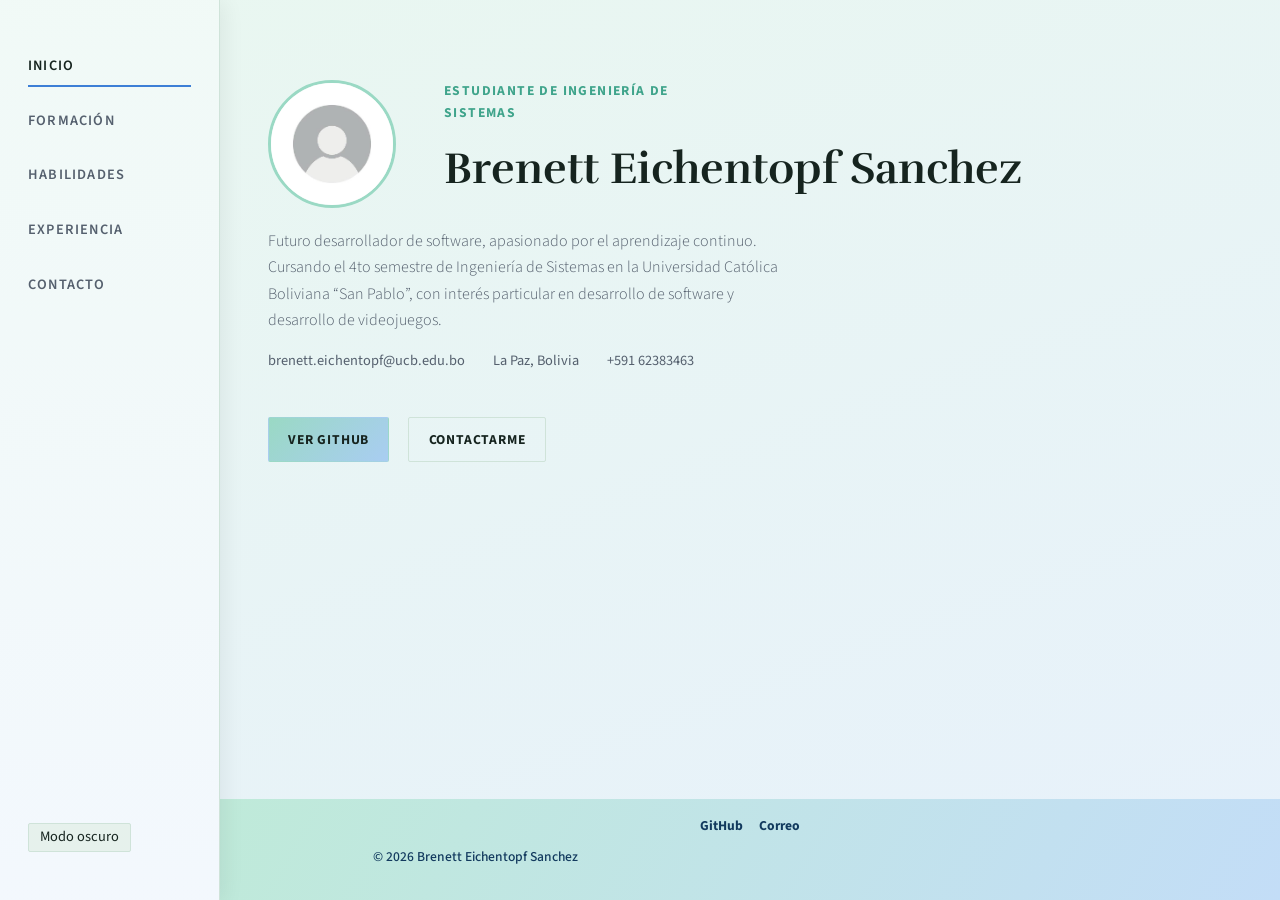
==== commit 2e86911e: "Agregar icono" ====
--- a/index.html
+++ b/index.html
@@ -6,6 +6,7 @@
     <meta name="description" content="Portafolio profesional de Brenett Eichentopf Sanchez, estudiante de Ingeniería de Sistemas.">
     <title>Inicio · Portafolio Profesional</title>
     <link rel="stylesheet" href="css/style.css">
+    <link rel="icon" type="image/x-icon" href="favicon.ico">
     <script src="js/theme.js"></script>
 </head>
 <body>
--- a/css/style.css
+++ b/css/style.css
@@ -99,6 +99,20 @@
   white-space: nowrap;
 }
 
+/* Saltar navegacion */
+.skip-link {
+  position: absolute;
+  left: var(--space-2);
+  top: -3rem;
+  z-index: 20;
+  background: var(--color-surface);
+  color: var(--color-text);
+  border: 2px solid var(--color-focus);
+  padding: 0.5rem 0.9rem;
+  border-radius: var(--radius);
+}
+.skip-link:focus { top: var(--space-1); }
+
 h1, h2, h3 {
   font-family: var(--font-display);
   font-weight: 700;
@@ -300,6 +314,8 @@
   color: var(--color-accent);
 }
 
+.timeline h2 { font-size: 1.1rem; font-family: var(--font-body); }
+
 /* Tarjetas de proyecto */
 .proyecto-card {
   border-left: 4px solid var(--color-accent-2-soft);
@@ -308,7 +324,7 @@
   margin-bottom: var(--space-3);
   box-shadow: 3px 3px 0 0 rgba(0,0,0,0.04);
 }
-.proyecto-card h3 { margin-bottom: 0.25rem; font-family: var(--font-display); }
+.proyecto-card h2 { margin-bottom: 0.25rem; font-family: var(--font-display); font-size: 1.1rem; }
 .proyecto-card time { font-family: var(--font-label); font-size: 0.8rem; color: var(--color-text-dim); }
 .proyecto-card .maincontent-photo {
   width: 100%; height: auto;
@@ -449,15 +465,17 @@
   * { transition: none !important; }
 }
 
-/* Ajustes de tablet*/
-@media (min-width: 768px) {
+/* Tablet: 768px a 1024px (el móvil, < 768px, son los estilos base de arriba) */
+@media (min-width: 768px) and (max-width: 1024px) {
   main { padding-left: var(--space-4); padding-right: var(--space-4); }
 
+  /* Foto a la izquierda del texto en la portada */
   .maincontent .maincontent-photo { float: left; margin: 0 var(--space-4) var(--space-2) 0; }
   .maincontent .rol, .maincontent h1 { text-align: left; }
   .maincontent > p { margin-left: 0; }
   .contact-line { clear: left; }
 
+  /* Proyectos en dos columnas; el encabezado de la sección ocupa todo el ancho */
   section:has(> .proyecto-card) {
     display: grid;
     grid-template-columns: repeat(2, 1fr);
@@ -470,9 +488,12 @@
     grid-column: 1 / -1;
   }
   .proyecto-card { margin-bottom: 0; }
-}
-
-/* Ajuste a escritorio */
+
+  .repos-list { display: grid; grid-template-columns: repeat(2, 1fr); }
+}
+
+/* Escritorio: más de 1024px. Repite el layout de contenido de tablet porque
+   los dos rangos ya no se solapan, y suma la barra lateral fija. */
 @media (min-width: 1025px) {
   header {
     position: fixed;
@@ -495,5 +516,23 @@
   main > * { max-width: var(--max-w); }
   .site-footer { margin-left: var(--sidebar-w); }
 
-  section:has(> .proyecto-card) { grid-template-columns: repeat(2, 1fr); }
-}
+  .maincontent .maincontent-photo { float: left; margin: 0 var(--space-4) var(--space-2) 0; }
+  .maincontent .rol, .maincontent h1 { text-align: left; }
+  .maincontent > p { margin-left: 0; }
+  .contact-line { clear: left; }
+
+  section:has(> .proyecto-card) {
+    display: grid;
+    grid-template-columns: repeat(2, 1fr);
+    gap: var(--space-3);
+    align-items: start;
+  }
+  section:has(> .proyecto-card) > .section-label,
+  section:has(> .proyecto-card) > h1,
+  section:has(> .proyecto-card) > p {
+    grid-column: 1 / -1;
+  }
+  .proyecto-card { margin-bottom: 0; }
+
+  .repos-list { display: grid; grid-template-columns: repeat(2, 1fr); }
+}
